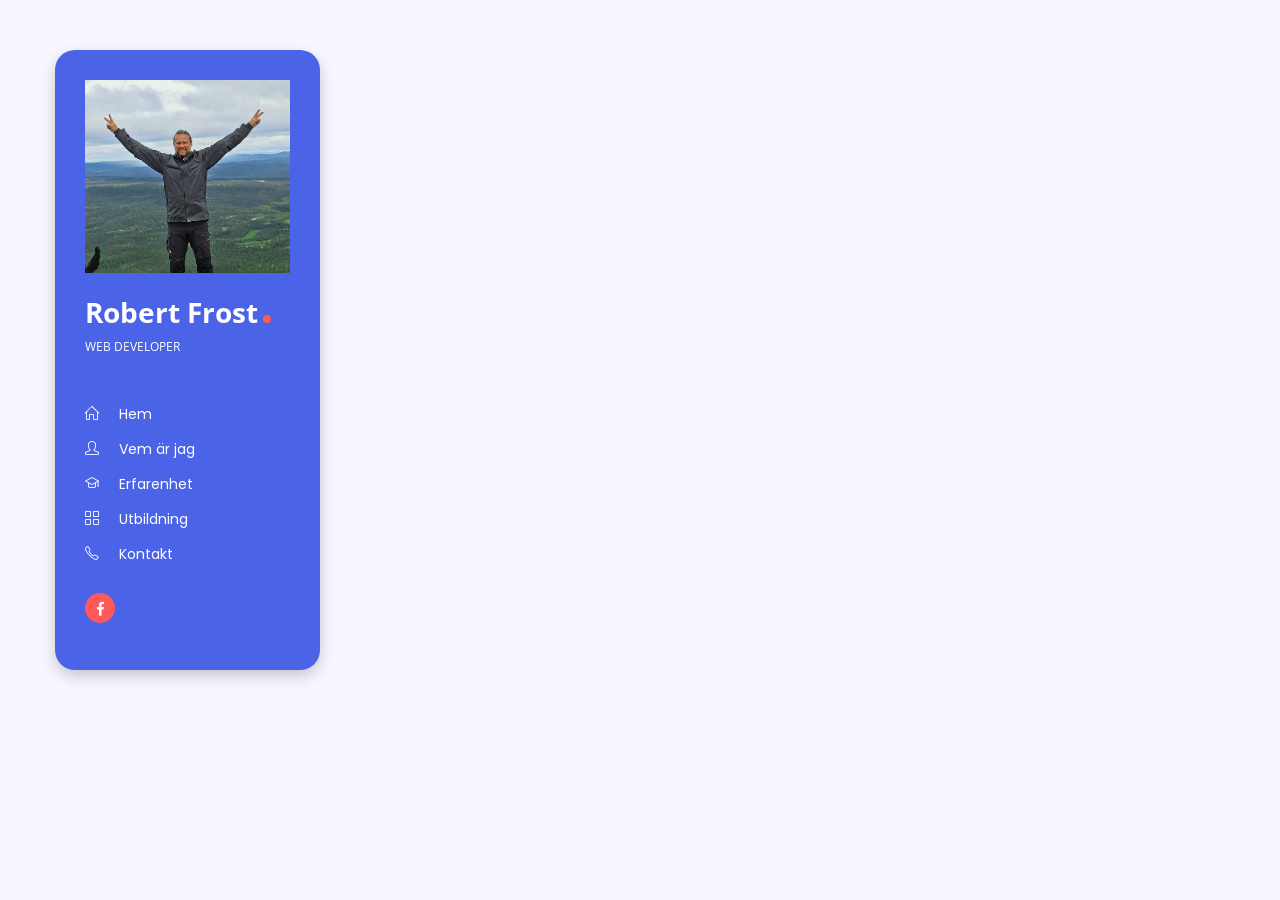
==== work-single.html @ dbfdcc26 "New design" ====
<!DOCTYPE html>
<html lang="en-US">
<head>
	<meta http-equiv="Content-Type" content="text/html; charset=UTF-8">
	<title>Robert Frost | Kreativ Utvecklare</title>
	<meta name="description" content="Robert Frost - Resume">
	<meta name="viewport" content="width=device-width, initial-scale=1, maximum-scale=1">
	<link rel="shortcut icon" type="image/x-icon" href="https://via.placeholder.com/32x32">

	<!-- STYLESHEETS -->
	<link rel="stylesheet" href="css/bootstrap.min.css" type="text/css" media="all">
	<link rel="stylesheet" href="css/all.min.css" type="text/css" media="all">
	<link rel="stylesheet" href="css/simple-line-icons.css" type="text/css" media="all">
	<link rel="stylesheet" href="css/slick.css" type="text/css" media="all">
	<link rel="stylesheet" href="css/simplebar.css" type="text/css" media="all">
	<link rel="stylesheet" href="css/jquery.mCustomScrollbar.min.css" type="text/css" media="all">
	<link rel="stylesheet" href="css/style.css" type="text/css" media="all">

	<!--[if lt IE 9]>
      <script src="https://oss.maxcdn.com/html5shiv/3.7.2/html5shiv.min.js"></script>
      <script src="https://oss.maxcdn.com/respond/1.4.2/respond.min.js"></script>
    <![endif]-->

</head>

<body>

<!-- preloader -->
<div id="preloader">
	<div class="outer">
		<div class="spinner">
			<div class="dot1"></div>
			<div class="dot2"></div>
		</div>
	</div>
</div>

<!-- site wrapper -->
<div class="site-wrapper">

    <!-- mobile header -->
	<div class="mobile-header py-2 px-3 mt-4">
		<button class="menu-icon mr-2">
			<span></span>
			<span></span>
			<span></span>
		</button>
		<a href="index.html" class="logo"><img src="images/rob_Idre.jpg" alt="Robert Frost" /></a>
		<a href="index.html" class="site-title dot ml-2">Robert Frost</a>
	</div>

    <!-- header -->
	<header class="left float-left shadow-dark" id="header">
		<button type="button" class="close" aria-label="Close">
			<span aria-hidden="true">&times;</span>
		</button>
		<div class="header-inner d-flex align-items-start flex-column">
			<a href="index.html"><img src="images/rob_Idre.jpg" alt="Robert Frost" /></a>
			<a href="index.html" class="site-title dot mt-3">Robert Frost</a>
			<span class="site-slogan">Web Developer</span>
            
            <!-- navigation menu -->
			<nav>
				<ul class="vertical-menu scrollspy">
					<li><a href="index.html#home"><i class="icon-home"></i>Hem</a></li>
					<li><a href="index.html#about"><i class="icon-user"></i>Vem är jag</a></li>
					<!-- <li><a href="index.html#services"><i class="icon-bulb"></i>Services</a></li> -->
					<li><a href="index.html#skills"><i class="icon-graduation"></i>Erfarenhet</a></li>
					<li><a href="index.html#utbildning"><i class="icon-grid"></i>Utbildning</a></li>
					<!-- <li><a href="index.html#blog"><i class="icon-pencil"></i>Blog</a></li> -->
					<li><a href="index.html#contact"><i class="icon-phone"></i>Kontakt</a></li>
				</ul>
			</nav>
            
            <!-- footer -->
			<div class="footer mt-auto">
                <!-- social icons -->
				<ul class="social-icons list-inline">
					<li class="list-inline-item"><a href="#"><i class="fab fa-facebook-f"></i></a></li>
					<!-- <li class="list-inline-item"><a href="#"><i class="fab fa-twitter"></i></a></li>
					<li class="list-inline-item"><a href="#"><i class="fab fa-instagram"></i></a></li>
					<li class="list-inline-item"><a href="#"><i class="fab fa-youtube"></i></a></li>
					<li class="list-inline-item"><a href="#"><i class="fab fa-dribbble"></i></a></li> -->
                </ul>
                <!-- copyright -->
				
			</div>
		</div>
	</header>

    <!-- main content area -->
	<!-- <main class="content float-right"> -->

        <!-- single portfolio -->
		<!-- <section class="single-portfolio background-white rounded padding-50 shadow-blue mt-0">
            <h2 class="archive-header">iPhone XS</h2> -->
            <!-- portfolio info -->
            
            <!-- <div class="spacer" data-height="40"></div> -->
            
            <!-- portfolio image -->
            <!-- <img src="https://via.placeholder.com/800x600" alt="Portfolio-title"> -->

            <!-- portfolio content -->
            <!-- <div class="portfolio-content mt-5">
                <h3>Overview</h3>
                <p>Far far away, behind the word mountains, far from the countries Vokalia and Consonantia, there live the blind texts. Separated they live in Bookmarksgrove right at the coast of the Semantics, a large language ocean.</p><p>A small river named Duden flows by their place and supplies it with the necessary regelialia. It is a paradisematic country, in which roasted parts of sentences fly into your mouth.</p><p>Even the all-powerful Pointing has no control about the blind texts it is an almost unorthographic life One day however a small line of blind text by the name of Lorem Ipsum decided to leave for the far World of Grammar.</p>
            </div>
        </section>
		
	</main>

</div> -->

<!-- Go to top button -->
<a href="javascript:" id="return-to-top"><i class="fa fa-chevron-up"></i></a>

<!-- SCRIPTS -->
<script src="js/jquery-1.12.3.min.js"></script>
<script src="js/jquery.easing.min.js"></script>
<script src="js/popper.min.js"></script>
<script src="js/bootstrap.min.js"></script>
<script src="js/jquery.waypoints.min.js"></script>
<script src="js/jquery.counterup.min.js"></script>
<script src="js/jquery.mCustomScrollbar.concat.min.js"></script>
<script src="js/isotope.pkgd.min.js"></script>
<script src="js/infinite-scroll.min.js"></script>
<script src="js/imagesloaded.pkgd.min.js"></script>
<script src="js/slick.min.js"></script>
<script src="js/contact.js"></script>
<script src="js/validator.js"></script>
<script src="js/custom.js"></script>

</body>
</html>
---- css/style.css ----
/*
Template Name: Robert Frost
Version: 1.0
Description: Personal Portfolio & Resume HTML Template

[TABLE OF CONTENTS]

01. Base
02. Typography
03. Header
04. Skills
05. Portfolio
06. Clients
07. Blog
08. Helper
09. Buttons
10. Preloader
11. Bootstrap Elements
12. Theme Elements
13. Slick Settings
14. Responsive Settings

*/
@import url("https://fonts.googleapis.com/css?family=Poppins:300,300i,400,400i,500,500i,600,600i,700,700i,800,800i,900,900i");
@import url("https://fonts.googleapis.com/css?family=Open+Sans:400,400i,600,600i,700,700i&display=swap&subset=cyrillic-ext");
/*=================================================================*/
/*                      BASE                              
/*=================================================================*/
body {
  color: #888;
  background-color: #F6F7FF;
  font-family: "Open Sans", sans-serif;
  font-size: 14px;
  line-height: 1.7;
  overflow-x: hidden;
}

img {
  max-width: 100%;
  height: auto;
}

.text-center {
  text-align: center;
}

.text-left {
  text-align: left;
}

.text-right {
  text-align: right;
}

.text-dark {
  color: #000 !important;
}

.relative {
  position: relative;
}

.color-white {
  color: #FFF;
}
.color-white h1, .color-white h2, .color-white h3, .color-white h4, .color-white h5, .color-white h6 {
  color: #FFF;
}

.background-blue {
  background: #4A63E7;
}

/*=================================================================*/
/*                      TYPOGRAPHY                              
/*=================================================================*/
h1, h2, h3, h4, h5, h6 {
  color: #000;
  font-family: "Poppins", sans-serif;
  font-weight: 700;
  margin: 20px 0;
}

h1 {
  font-size: 36px;
}

h2 {
  font-size: 30px;
}

h3 {
  font-size: 24px;
}

h4 {
  font-size: 18px;
}

a {
  color: #000;
  outline: 0;
  -webkit-transition: all 0.3s ease-in-out;
  -moz-transition: all 0.3s ease-in-out;
  transition: all 0.3s ease-in-out;
}
a:hover {
  color: #FF5959;
  text-decoration: none;
}
a:focus {
  outline: 0;
}

blockquote {
  padding: 20px 20px;
  margin: 0 0 20px;
  font-size: 16px;
  background: #F7F7F7;
  border-radius: 10px;
}

blockquote p {
  line-height: 1.6;
}

/* === Pre === */
pre {
  display: block;
  padding: 9.5px;
  margin: 0 0 10px;
  font-size: 13px;
  line-height: 1.42857143;
  color: #333;
  word-break: break-all;
  word-wrap: break-word;
  background-color: #f5f5f5;
  border: 1px solid #ccc;
  border-radius: 0;
}

::selection {
  color: #FFF;
  background: #FF5959;
}

::-moz-selection {
  color: #FFF;
  background: #FF5959;
}

.z-1 {
  z-index: 1;
}

.row {
  margin-right: -10px;
  margin-left: -10px;
}

.col, .col-1, .col-10, .col-11, .col-12, .col-2, .col-3, .col-4, .col-5, .col-6, .col-7, .col-8, .col-9, .col-auto, .col-lg, .col-lg-1, .col-lg-10, .col-lg-11, .col-lg-12, .col-lg-2, .col-lg-3, .col-lg-4, .col-lg-5, .col-lg-6, .col-lg-7, .col-lg-8, .col-lg-9, .col-lg-auto, .col-md, .col-md-1, .col-md-10, .col-md-11, .col-md-12, .col-md-2, .col-md-3, .col-md-4, .col-md-5, .col-md-6, .col-md-7, .col-md-8, .col-md-9, .col-md-auto, .col-sm, .col-sm-1, .col-sm-10, .col-sm-11, .col-sm-12, .col-sm-2, .col-sm-3, .col-sm-4, .col-sm-5, .col-sm-6, .col-sm-7, .col-sm-8, .col-sm-9, .col-sm-auto, .col-xl, .col-xl-1, .col-xl-10, .col-xl-11, .col-xl-12, .col-xl-2, .col-xl-3, .col-xl-4, .col-xl-5, .col-xl-6, .col-xl-7, .col-xl-8, .col-xl-9, .col-xl-auto {
  padding-right: 10px;
  padding-left: 10px;
}

/*=================================================================*/
/*                      HEADER                              
/*=================================================================*/
header.left {
  color: #FFF;
  background: #4A63E7;
  border-radius: 20px;
  min-height: 620px;
  max-height: 620px;
  top: 50px;
  overflow: hidden;
  position: fixed;
  width: 265px;
  -webkit-transform: translateX(0);
  -moz-transform: translateX(0);
  -ms-transform: translateX(0);
  -o-transform: translateX(0);
  transform: translateX(0);
  -webkit-transition: all 0.3s ease-in-out;
  -moz-transition: all 0.3s ease-in-out;
  transition: all 0.3s ease-in-out;
}
header.left nav {
  margin-top: 40px;
}
header.left .header-inner {
  width: 100%;
  top: 0;
  bottom: 0;
  left: 0;
  right: 0;
  padding: 30px;
  position: absolute;
}
header.left .mCustomScrollBox {
  width: 100%;
  overflow: visible;
}
header.left .mCSB_inside > .mCSB_container {
  margin-right: 0;
  min-height: 99.91%;
  overflow: visible;
  -ms-flex-align: start !important;
  align-items: flex-start !important;
  -ms-flex-direction: column !important;
  flex-direction: column !important;
  display: -ms-flexbox !important;
  display: flex !important;
}
header.left .mCSB_scrollTools {
  top: 20px;
  right: -10px;
  bottom: 20px;
}
header.left button.close {
  display: none;
  outline: none;
  padding: 0;
  background-color: #FFF;
  border: 0;
  -webkit-appearance: none;
  opacity: 1;
  color: #FF5959;
  font-weight: 400;
  font-size: 16px;
  border-radius: 50%;
  width: 20px;
  height: 20px;
  line-height: 22px;
  margin-top: 16px;
  margin-right: 18px;
  position: relative;
  z-index: 1;
}
header a {
  color: #FFF;
}
header a:hover {
  color: #FFF;
  text-decoration: none;
}
header .site-title {
  display: block;
  font-size: 28px;
  font-weight: 700;
}
header .site-title.dot:after {
  content: "";
  background-color: #FF5959;
  border-radius: 50%;
  display: inline-block;
  margin-left: 5px;
  height: 8px;
  width: 8px;
}
header .site-slogan {
  font-size: 12px;
  text-transform: uppercase;
}
header .vertical-menu {
  font-size: 14px;
  font-family: "Poppins", sans-serif;
  list-style: none;
  padding: 0;
  margin: 0;
}
header .vertical-menu i {
  margin-right: 20px;
}
header .vertical-menu li {
  line-height: 2.5;
  position: relative;
}
header .vertical-menu li a {
  margin-left: 0;
  padding: 0;
  -webkit-transition: all 0.3s ease-in-out;
  -moz-transition: all 0.3s ease-in-out;
  transition: all 0.3s ease-in-out;
}
header .vertical-menu li a:hover {
  margin-left: 5px;
}
header .vertical-menu li a.active:before {
  content: "";
  background: #FF5959;
  display: block;
  height: 18px;
  left: -30px;
  top: 7px;
  position: absolute;
  width: 3px;
}
header .copyright {
  font-size: 12px;
  opacity: 0.7;
}

.mobile-header {
  background: #4A63E7;
  border-radius: 20px;
  display: none;
  -webkit-transform: translateX(0);
  -moz-transform: translateX(0);
  -ms-transform: translateX(0);
  -o-transform: translateX(0);
  transform: translateX(0);
  -webkit-transition: all 0.3s ease-in-out;
  -moz-transition: all 0.3s ease-in-out;
  transition: all 0.3s ease-in-out;
}
.mobile-header.push {
  -webkit-transform: translateX(295px);
  -moz-transform: translateX(295px);
  -ms-transform: translateX(295px);
  -o-transform: translateX(295px);
  transform: translateX(295px);
}
.mobile-header .logo img {
  max-height: 40px;
  max-width: 40px;
}
.mobile-header .site-title {
  vertical-align: middle;
  font-size: 24px;
  font-weight: 700;
}
.mobile-header .site-title.dot:after {
  content: "";
  background-color: #FF5959;
  border-radius: 50%;
  display: inline-block;
  margin-left: 5px;
  height: 6px;
  width: 6px;
}
.mobile-header button.menu-icon {
  cursor: pointer;
  background: transparent;
  border: 0;
  outline: none;
  vertical-align: middle;
  padding: 0;
}
.mobile-header button.menu-icon span {
  background: #FFF;
  border-radius: 10px;
  display: block;
  height: 4px;
  width: 25px;
}
.mobile-header button.menu-icon span:nth-child(2) {
  margin-top: 4px;
  margin-bottom: 4px;
}
.mobile-header a {
  color: #FFF;
}
.mobile-header a:hover {
  text-decoration: none;
}

.site-wrapper {
  width: 1170px;
  margin-left: auto;
  margin-right: auto;
}

main.content {
  margin-top: 50px;
  margin-bottom: 50px;
  width: 875px;
  -webkit-transform: translateX(0);
  -moz-transform: translateX(0);
  -ms-transform: translateX(0);
  -o-transform: translateX(0);
  transform: translateX(0);
  -webkit-transition: all 0.3s ease-in-out;
  -moz-transition: all 0.3s ease-in-out;
  transition: all 0.3s ease-in-out;
}
main.content.push {
  -webkit-transform: translateX(295px);
  -moz-transform: translateX(295px);
  -ms-transform: translateX(295px);
  -o-transform: translateX(295px);
  transform: translateX(295px);
}

.hero {
  height: 620px;
  margin-top: 0;
}
.hero .cta {
  color: #FFF;
  max-width: 600px;
  z-index: 1;
}
.hero .cta h1 {
  color: #FFF;
  font-size: 60px;
  line-height: 0.7;
}
.hero .cta h1 .dot:after {
  content: "";
  background-color: #FF5959;
  border-radius: 50%;
  display: inline-block;
  margin-left: 5px;
  height: 13px;
  width: 13px;
}
.hero .cta p {
  font-size: 16px;
  line-height: 1.8;
}

section {
  border-radius: 20px;
  position: relative;
  overflow: hidden;
  margin-top: 50px;
}
section.white-bg {
  background: #FFF;
}
section.padding {
  padding: 80px 50px;
}
section.padding-50 {
  padding: 50px;
}
section.padding-60 {
  padding: 60px 50px;
}

.section-title {
  margin: 0;
}
.section-title:after {
  content: "";
  background: #FF5959;
  border-radius: 25px;
  display: block;
  height: 5px;
  margin-top: 14px;
  width: 30px;
}

/*=================================================================*/
/*                      SKILLS                              
/*=================================================================*/
.skill-item .skill-info span {
  font-size: 14px;
}

.skill-item h4 {
  font-size: 14px;
  text-transform: uppercase;
}

.fact-item h2 {
  font-size: 36px;
  margin: 12px 0 7px;
}
.fact-item span {
  font-size: 14px;
}

.service-item {
  border: solid 1px #EFEFEF;
  border-radius: 10px;
  padding: 30px 20px;
  -webkit-transition: all 0.3s ease-in-out;
  -moz-transition: all 0.3s ease-in-out;
  transition: all 0.3s ease-in-out;
}
.service-item h4, .service-item i {
  -webkit-transition: all 0.3s ease-in-out;
  -moz-transition: all 0.3s ease-in-out;
  transition: all 0.3s ease-in-out;
}
.service-item:hover {
  border-color: #FF5959;
  background: #FF5959;
  color: #FFF;
  -webkit-box-shadow: 0px 6px 15px 0px rgba(0, 0, 0, 0.15);
  -moz-box-shadow: 0px 6px 15px 0px rgba(0, 0, 0, 0.15);
  box-shadow: 0px 6px 15px 0px rgba(0, 0, 0, 0.15);
}
.service-item:hover h4, .service-item:hover i {
  color: #FFF;
}

.timeline {
  position: relative;
  padding: 70px 0;
}

.timeline-line {
  position: absolute;
  top: 0px;
  left: calc(20% + 2px);
  bottom: 0px;
  width: 1px;
  background: #FF5959;
}
.timeline-line::before, .timeline-line::after {
  content: "";
  display: block;
  border-radius: 100%;
  background: #FF5959;
  position: absolute;
  left: -3px;
  height: 7px;
  width: 7px;
}
.timeline-line::before {
  top: 0;
}
.timeline-line::after {
  bottom: 0;
}

.timeline:after {
  content: "";
  display: table;
  clear: both;
}

.entry {
  clear: both;
  position: relative;
}
.entry:last-of-type .body {
  margin-bottom: 0;
}

.entry .title {
  float: left;
  width: 20%;
  position: relative;
}

.entry .title:before {
  content: "";
  position: absolute;
  width: 8px;
  height: 8px;
  border: 1px solid #FF5959;
  background-color: #fff;
  border-radius: 100%;
  padding: 4.5px;
  top: 15%;
  right: -8px;
  z-index: 1;
}

.entry .body {
  margin: 0 0 6em;
  float: right;
  width: 80%;
  padding-left: 60px;
}
.entry .body p {
  margin-bottom: 0;
}

/*=================================================================*/
/*                      PORTFOLIO                              
/*=================================================================*/
.portfolio-wrapper [class*=col-] {
  margin-top: 10px;
  margin-bottom: 10px;
}

.pf-filter-wrapper {
  display: none;
}

.portfolio-item {
  position: relative;
  overflow: hidden;
  border-radius: 10px;
  -webkit-transition: all 0.3s ease-in-out;
  -moz-transition: all 0.3s ease-in-out;
  transition: all 0.3s ease-in-out;
}
.portfolio-item .thumb {
  overflow: hidden;
}
.portfolio-item .thumb img {
  -webkit-transform: scale(1);
  -moz-transform: scale(1);
  -ms-transform: scale(1);
  -o-transform: scale(1);
  transform: scale(1);
  -webkit-transition: all 0.3s ease-in-out;
  -moz-transition: all 0.3s ease-in-out;
  transition: all 0.3s ease-in-out;
}
.portfolio-item .details {
  color: #FFF;
  position: absolute;
  padding: 0 25px;
  top: 25px;
  width: 100%;
  z-index: 1;
}
.portfolio-item .details h4 {
  color: #FFF;
  margin: 0 0 4px;
  opacity: 0;
  transform: translateY(30px);
  transition: all cubic-bezier(0.075, 0.82, 0.165, 1) 1s;
}
.portfolio-item .details span {
  font-size: 12px;
  opacity: 0;
  display: block;
  transform: translateY(40px);
  transition: all cubic-bezier(0.075, 0.82, 0.165, 1) 1s;
}
.portfolio-item .plus-icon {
  color: #FF5959;
  background: #FFF;
  border-radius: 100%;
  position: absolute;
  font-size: 16px;
  left: 25px;
  bottom: 25px;
  opacity: 0;
  line-height: 32px;
  text-align: center;
  height: 30px;
  width: 30px;
  z-index: 1;
  -webkit-transition: all 0.3s ease-in-out;
  -moz-transition: all 0.3s ease-in-out;
  transition: all 0.3s ease-in-out;
}
.portfolio-item .mask {
  background: #FF5959;
  position: absolute;
  left: 0;
  top: 0;
  opacity: 0;
  height: 100%;
  width: 100%;
  -webkit-transition: all 0.3s ease-in-out;
  -moz-transition: all 0.3s ease-in-out;
  transition: all 0.3s ease-in-out;
}
.portfolio-item:hover {
  -webkit-box-shadow: 0px 6px 15px 0px rgba(0, 0, 0, 0.15);
  -moz-box-shadow: 0px 6px 15px 0px rgba(0, 0, 0, 0.15);
  box-shadow: 0px 6px 15px 0px rgba(0, 0, 0, 0.15);
}
.portfolio-item:hover .mask {
  opacity: 0.9;
}
.portfolio-item:hover img {
  -webkit-transform: scale(1);
  -moz-transform: scale(1);
  -ms-transform: scale(1);
  -o-transform: scale(1);
  transform: scale(1.1);
}
.portfolio-item:hover .details h4, .portfolio-item:hover .details span {
  opacity: 1;
  transform: translateY(0);
}
.portfolio-item:hover .plus-icon {
  opacity: 1;
}

.load-more i {
  display: none;
}

.portfolio-info {
  color: #888;
  font-size: 13px;
}

.portfolio-info li:not(:last-child) {
  margin-right: 1.5rem;
}

.portfolio-info i {
  color: #FF5959;
  font-size: 14px;
  margin-right: 10px;
}

.portfolio-filter {
  margin-bottom: 25px;
}
.portfolio-filter li {
  color: #888;
  cursor: pointer;
  font-size: 14px;
  font-weight: 400;
  position: relative;
}
.portfolio-filter li:hover {
  color: #000;
}
.portfolio-filter li:hover:after {
  height: 7px;
}
.portfolio-filter li.current {
  background: #FF5959;
  color: #FFF;
  padding: 6px 14px 4px;
  border-radius: 30px;
}
.portfolio-filter li:not(:last-child) {
  margin-right: 1.5rem;
}

.price-item {
  border: solid 1px #EFEFEF;
  border-radius: 10px;
  padding: 30px 0;
}
.price-item i {
  background: #FFF;
  font-size: 24px;
  color: #FF5959;
  display: block;
  border-radius: 50%;
  border: solid 1px #EFEFEF;
  height: 55px;
  line-height: 55px;
  left: 50%;
  top: -27.5px;
  position: absolute;
  text-align: center;
  width: 55px;
  -webkit-transform: translateX(-50%);
  -moz-transform: translateX(-50%);
  -ms-transform: translateX(-50%);
  -o-transform: translateX(-50%);
  transform: translateX(-50%);
}
.price-item .price-icon + .plan {
  margin-top: 25px;
}
.price-item .plan {
  font-size: 12px;
  color: #FFF;
  background: #FF5959;
  border-radius: 25px;
  display: inline-block;
  padding: 1px 9px;
}
.price-item .price {
  font-size: 36px;
  margin: 25px 0;
}
.price-item .price em {
  font-size: 18px;
  font-style: normal;
  vertical-align: super;
  margin-right: 4px;
}
.price-item .price span {
  color: #888;
  font-size: 12px;
  font-weight: 400;
}
.price-item ul {
  list-style: none;
  padding-left: 0;
  margin: -8px 0;
}
.price-item ul li {
  line-height: 30px;
}
.price-item .btn {
  margin-top: 30px;
}
.price-item.recommended {
  color: #FFF;
  background: #4A63E7;
}
.price-item.recommended .price {
  color: #FFF;
}
.price-item.recommended .price span {
  color: #FFF;
}

.testimonial-item {
  border: solid 1px #EFEFEF;
  border-radius: 10px;
  padding: 30px 25px;
}
.testimonial-item .symbol {
  font-weight: bold;
  color: #FF5959;
  font-size: 12px;
  margin-bottom: 20px;
  display: block;
}
.testimonial-item p {
  margin-bottom: 0;
}
.testimonial-item .testimonial-details {
  margin-top: 25px;
}
.testimonial-item .testimonial-details .thumb {
  display: inline-block;
  border-radius: 100%;
  overflow: hidden;
  height: 40px;
  vertical-align: middle;
  width: 40px;
}
.testimonial-item .testimonial-details .info {
  display: inline-block;
  margin-left: 20px;
  vertical-align: middle;
}
.testimonial-item .testimonial-details .info h4 {
  margin: 0;
}
.testimonial-item .testimonial-details .info span {
  font-size: 11px;
  text-transform: uppercase;
  letter-spacing: 0.4px;
}

/*=================================================================*/
/*                      CLIENTS                              
/*=================================================================*/
.client-item {
  min-height: 60px;
  position: relative;
}
.client-item .inner {
  text-align: center;
  position: absolute;
  left: 0;
  top: 50%;
  -webkit-transform: translateY(-50%);
  -ms-transform: translateY(-50%);
  transform: translateY(-50%);
  width: 100%;
}
.client-item img {
  display: inline-block;
}

/*=================================================================*/
/*                      BLOG                              
/*=================================================================*/
.blog-item .thumb {
  border-radius: 10px;
  position: relative;
  overflow: hidden;
  -webkit-transition: all 0.3s ease-in-out;
  -moz-transition: all 0.3s ease-in-out;
  transition: all 0.3s ease-in-out;
}
.blog-item .thumb img {
  -webkit-transform: scale(1);
  -ms-transform: scale(1);
  transform: scale(1);
  -webkit-transition: all 0.3s ease-in-out;
  -moz-transition: all 0.3s ease-in-out;
  transition: all 0.3s ease-in-out;
}
.blog-item .thumb:hover {
  -webkit-box-shadow: 0px 6px 15px 0px rgba(0, 0, 0, 0.15);
  -moz-box-shadow: 0px 6px 15px 0px rgba(0, 0, 0, 0.15);
  box-shadow: 0px 6px 15px 0px rgba(0, 0, 0, 0.15);
}
.blog-item .thumb:hover img {
  -webkit-transform: scale(1.1);
  -ms-transform: scale(1.1);
  transform: scale(1.1);
}
.blog-item .category {
  border-radius: 50px;
  background: #FF5959;
  color: #FFF;
  font-size: 12px;
  padding: 1px 8px;
  position: absolute;
  left: 20px;
  top: 20px;
  z-index: 1;
}
.blog-item .meta {
  color: #ADADAD;
  font-size: 12px;
}
.blog-item .meta li:not(:last-child) {
  margin-right: 1rem;
}
.blog-item .meta li:after {
  content: "";
  background: #FF5959;
  border-radius: 100%;
  display: inline-block;
  height: 3px;
  margin-left: 1rem;
  vertical-align: middle;
  width: 3px;
}
.blog-item .meta li:last-child::after {
  display: none;
}

.contact-info i {
  font-size: 24px;
  color: #FF5959;
  float: left;
}
.contact-info .details {
  margin-left: 40px;
}
.contact-info .details h5 {
  font-size: 16px;
  margin: 0 0 5px;
}

/*=================================================================*/
/*                      HELPER                              
/*=================================================================*/
.overlay {
  border-radius: 20px;
  background: #4A63E7;
  left: 0;
  top: 0;
  opacity: 0.9;
  height: 100%;
  position: absolute;
  width: 100%;
}

.icon-circle {
  font-size: 24px;
  color: #FFF;
  display: inline-block;
  background: #FF5959;
  border-radius: 50%;
  height: 50px;
  line-height: 50px;
  text-align: center;
  width: 50px;
}

.icon-simple {
  color: #FF5959;
  font-size: 24px;
}

#infscr-loading {
  position: absolute;
  left: 50%;
  margin-left: -15px;
  bottom: 10px;
}

#infscr-loading img {
  display: none;
}

.shadow-blue {
  -webkit-box-shadow: 0px 6px 15px 0px rgba(74, 99, 231, 0.1);
  -moz-box-shadow: 0px 6px 15px 0px rgba(74, 99, 231, 0.1);
  box-shadow: 0px 6px 15px 0px rgba(74, 99, 231, 0.1);
}

.shadow-dark {
  -webkit-box-shadow: 0px 6px 15px 0px rgba(0, 0, 0, 0.2);
  -moz-box-shadow: 0px 6px 15px 0px rgba(0, 0, 0, 0.2);
  box-shadow: 0px 6px 15px 0px rgba(0, 0, 0, 0.2);
}

.parallax {
  background-size: cover;
  background-attachment: fixed;
}

/*=================================================================*/
/*                     BUTTONS
/*=================================================================*/
.btn {
  border-radius: 100px;
  font-family: "Poppins", sans-serif;
  font-size: 14px;
  font-weight: 400;
  overflow: hidden;
  padding: 8.5px 20px;
  position: relative;
  -webkit-transform: translateY(0);
  -moz-transform: translateY(0);
  -ms-transform: translateY(0);
  -o-transform: translateY(0);
  transform: translateY(0);
  -webkit-transition: all 0.3s ease-in-out;
  -moz-transition: all 0.3s ease-in-out;
  transition: all 0.3s ease-in-out;
}
.btn i {
  margin-right: 10px;
  vertical-align: middle;
}

.btn:focus {
  outline: 0;
  box-shadow: none;
}

.btn-default {
  color: #FFF;
  background: #FF5959;
}
.btn-default:hover {
  background: #4A63E7;
  color: #FFF;
  -webkit-transform: translateY(-3px);
  -moz-transform: translateY(-3px);
  -ms-transform: translateY(-3px);
  -o-transform: translateY(-3px);
  transform: translateY(-3px);
  -webkit-box-shadow: 0px 8px 15px 0px rgba(0, 0, 0, 0.2);
  -moz-box-shadow: 0px 8px 15px 0px rgba(0, 0, 0, 0.2);
  box-shadow: 0px 8px 15px 0px rgba(0, 0, 0, 0.2);
}

.btn-alt {
  color: #FFF;
  background: #4A63E7;
}
.btn-alt:hover {
  color: #FFF;
  background: #FF5959;
  -webkit-transform: translateY(-3px);
  -moz-transform: translateY(-3px);
  -ms-transform: translateY(-3px);
  -o-transform: translateY(-3px);
  transform: translateY(-3px);
  -webkit-box-shadow: 0px 8px 15px 0px rgba(0, 0, 0, 0.2);
  -moz-box-shadow: 0px 8px 15px 0px rgba(0, 0, 0, 0.2);
  box-shadow: 0px 8px 15px 0px rgba(0, 0, 0, 0.2);
}

.btn-border {
  color: #FFF;
  background: #4A63E7;
}
.btn-border:hover {
  color: #FFF;
  background: #000;
}

.btn-border-light {
  color: #FFF;
  border: solid 1px #FFF;
  background: transparent;
}
.btn-border-light:hover {
  color: #000;
  background: #FFF;
  -webkit-transform: translateY(-3px);
  -moz-transform: translateY(-3px);
  -ms-transform: translateY(-3px);
  -o-transform: translateY(-3px);
  transform: translateY(-3px);
  -webkit-box-shadow: 0px 8px 15px 0px rgba(0, 0, 0, 0.2);
  -moz-box-shadow: 0px 8px 15px 0px rgba(0, 0, 0, 0.2);
  box-shadow: 0px 8px 15px 0px rgba(0, 0, 0, 0.2);
}

.btn-full {
  text-align: center;
  width: 100%;
}

.btn-group-lg > .btn, .btn-lg {
  padding: 12px 26px;
  font-size: 16px;
}

.btn-sm {
  padding: 17px 16px;
  font-size: 12px;
  line-height: 0;
}

.btn-xs {
  padding: 12px 10px;
  font-size: 12px;
  line-height: 0;
}

/*=================================================================*/
/*                     PRELOADER
/*=================================================================*/
#preloader {
  background: #F6F7FF;
  height: 100%;
  position: fixed;
  width: 100%;
  z-index: 5;
}

#preloader .outer {
  position: absolute;
  top: 50%;
  left: 50%;
  transform: translate(-50%, -50%);
}

.spinner {
  margin: 100px auto;
  width: 40px;
  height: 40px;
  position: relative;
  text-align: center;
  -webkit-animation: sk-rotate 2s infinite linear;
  animation: sk-rotate 2s infinite linear;
}

.dot1, .dot2 {
  width: 60%;
  height: 60%;
  display: inline-block;
  position: absolute;
  top: 0;
  background-color: #FF5959;
  border-radius: 100%;
  -webkit-animation: sk-bounce 2s infinite ease-in-out;
  animation: sk-bounce 2s infinite ease-in-out;
}

.dot2 {
  top: auto;
  bottom: 0;
  -webkit-animation-delay: -1s;
  animation-delay: -1s;
}

@-webkit-keyframes sk-rotate {
  100% {
    -webkit-transform: rotate(360deg);
  }
}
@keyframes sk-rotate {
  100% {
    transform: rotate(360deg);
    -webkit-transform: rotate(360deg);
  }
}
@-webkit-keyframes sk-bounce {
  0%, 100% {
    -webkit-transform: scale(0);
  }
  50% {
    -webkit-transform: scale(1);
  }
}
@keyframes sk-bounce {
  0%, 100% {
    transform: scale(0);
    -webkit-transform: scale(0);
  }
  50% {
    transform: scale(1);
    -webkit-transform: scale(1);
  }
}
/*=================================================================*/
/*                     BOOTSTRAP ELEMENTS
/*=================================================================*/
.breadcrumb {
  font-size: 14px;
  padding: 0;
  margin-bottom: 0;
  list-style: none;
  background-color: transparent;
  border-radius: 0;
}

.breadcrumb > .active {
  color: #9c9c9c;
}

/* === Form Control === */
.form-control {
  display: block;
  border-radius: 25px;
  width: 100%;
  height: 40px;
  padding: 10px 24px;
  font-size: 13px;
  font-weight: 400;
  line-height: 1.6;
  color: #333;
  background-color: #FFF;
  background-image: none;
  border: solid 1px #E3E3E3;
  -webkit-box-shadow: none;
  box-shadow: none;
}

.form-control:focus {
  border-color: #FF5959;
  outline: 0;
  -webkit-box-shadow: none;
  box-shadow: none;
}

.form-control::-webkit-input-placeholder {
  /* Edge */
  color: #999;
}

.form-control:-ms-input-placeholder {
  /* Internet Explorer 10-11 */
  color: #999;
}

.form-control::placeholder {
  color: #999;
}

.form-group {
  margin-bottom: 20px;
}

.input-group-addon {
  padding: 0;
  font-size: 14px;
  font-weight: 400;
  line-height: 1;
  color: #555;
  text-align: center;
  background-color: transparent;
  border: 0;
  border-radius: 0;
}

/* === Alert === */
.alert {
  padding: 15px;
  margin-bottom: 20px;
  border: 1px solid transparent;
  border-radius: 15px;
}

.alert-dismissable .close, .alert-dismissible .close {
  position: relative;
  top: 0;
  right: 0;
  color: inherit;
}

/* === Pagination === */
.pagination {
  display: inline-block;
  padding-left: 0;
  margin: 0;
  border-radius: 4px;
}

.pagination > li:first-child > a, .pagination > li:first-child > span {
  margin-left: 0;
  border-radius: 50%;
}

.pagination > li:last-child > a, .pagination > li:last-child > span {
  border-radius: 50%;
}

.pagination > .active > a, .pagination > .active > a:focus, .pagination > .active > a:hover, .pagination > .active > span, .pagination > .active > span:focus, .pagination > .active > span:hover {
  z-index: 3;
  color: #fff;
  cursor: default;
  background-color: #000;
  border-color: transparent;
}

.pagination > li > a, .pagination > li > span {
  position: relative;
  float: left;
  font-weight: 400;
  height: 46px;
  line-height: 32px !important;
  margin-left: 11px;
  line-height: 1.42857143;
  color: #1a1a1a;
  text-decoration: none;
  background-color: #fff;
  border: 1px solid #EEE;
  border-radius: 50%;
  width: 46px;
  text-align: center;
  -webkit-transition: all 0.3s ease-in-out;
  -moz-transition: all 0.3s ease-in-out;
  transition: all 0.3s ease-in-out;
}

.pagination > li > a:focus, .pagination > li > a:hover, .pagination > li > span:focus, .pagination > li > span:hover {
  z-index: 2;
  color: #FFF;
  background-color: #000;
  border-color: transparent;
}

/* === Progress Bar === */
.progress {
  height: 3px;
  margin-bottom: 0;
  overflow: hidden;
  background-color: #EBEBEB;
  border-radius: 0;
  -webkit-box-shadow: none;
  box-shadow: none;
}

.progress-bar {
  float: left;
  width: 0;
  height: 100%;
  font-size: 12px;
  line-height: 3px;
  color: #fff;
  text-align: center;
  background-color: #FF5959;
  -webkit-box-shadow: none;
  box-shadow: none;
  -webkit-transition: width 0.6s ease;
  -o-transition: width 0.6s ease;
  transition: width 0.6s ease;
}

/*=================================================================*/
/*                      THEME ELEMENTS
/*=================================================================*/
.social-icons li:not(:last-child) {
  margin-right: 0.3rem;
}
.social-icons li a {
  color: #FFF;
  background: #FF5959;
  border-radius: 50%;
  display: block;
  height: 30px;
  line-height: 32px;
  text-align: center;
  width: 30px;
}
.social-icons li a:hover {
  color: #FF5959;
  background: #FFF;
}

/* === Go to Top === */
#return-to-top {
  position: fixed;
  bottom: 20px;
  right: 20px;
  background: #000;
  background: rgba(0, 0, 0, 0.3);
  width: 40px;
  height: 40px;
  display: block;
  text-decoration: none;
  -webkit-border-radius: 50%;
  -moz-border-radius: 50%;
  border-radius: 50%;
  display: none;
  z-index: 4;
  -webkit-transition: all 0.1s ease-in-out;
  -moz-transition: all 0.1s ease-in-out;
  transition: all 0.1s ease-in-out;
}

#return-to-top i {
  color: #fff;
  margin: 0;
  position: relative;
  left: 14px;
  top: 9px;
  font-size: 14px;
  -webkit-transform: translateY(0px);
  -moz-transform: translateY(0px);
  -ms-transform: translateY(0px);
  transform: translateY(0px);
  -webkit-transition: all 0.1s ease-in-out;
  -moz-transition: all 0.1s ease-in-out;
  transition: all 0.1s ease-in-out;
}

#return-to-top:hover {
  background: #FF5959;
}

.videoWrapper {
  position: relative;
  padding-bottom: 56.25%;
  /* 16:9 */
  padding-top: 0;
  height: 0;
}

.videoWrapper iframe {
  position: absolute;
  top: 0;
  left: 0;
  width: 100%;
  height: 100%;
}

.rounded {
  border-radius: 20px !important;
}

.background-white {
  background: #FFF;
}

/*=================================================================*/
/*                      SLICK SETTINGS
/*=================================================================*/
.slick-slide {
  height: auto;
  outline: none;
}

.slick-next, .slick-prev {
  width: 40px;
  height: 40px;
  line-height: 40px;
  text-align: center;
  background: #000;
  border-radius: 0;
  top: calc(50% - 40px);
  z-index: 1;
  -webkit-transform: translateX(0px);
  -moz-transform: translateX(0px);
  -ms-transform: translateX(0px);
  transform: translateX(0px);
}

.slick-next:hover, .slick-next:focus, .slick-prev:hover, .slick-prev:focus {
  background: #000;
}

.slick-prev {
  left: 0;
}
.slick-prev:hover {
  background: #000;
}

.slick-next {
  right: 0;
}
.slick-next:hover {
  background: #000;
}

.slick-next:before, .slick-next:after {
  left: 20px;
}

.slick-prev:before, .slick-prev:after {
  left: 17px;
}

.slick-prev:before {
  content: "";
  background: #FFF;
  display: block;
  width: 1px;
  height: 14px;
  top: 8px;
  position: absolute;
  -ms-transform: rotate(45deg);
  /* IE 9 */
  -webkit-transform: rotate(45deg);
  /* Chrome, Safari, Opera */
  transform: rotate(45deg);
}

.slick-prev:after {
  content: "";
  background: #FFF;
  display: block;
  width: 1px;
  height: 14px;
  position: absolute;
  top: 17px;
  -ms-transform: rotate(135deg);
  /* IE 9 */
  -webkit-transform: rotate(135deg);
  /* Chrome, Safari, Opera */
  transform: rotate(135deg);
}

.slick-next:before {
  content: "";
  background: #FFF;
  display: block;
  width: 1px;
  height: 14px;
  top: 8px;
  position: absolute;
  -ms-transform: rotate(-45deg);
  /* IE 9 */
  -webkit-transform: rotate(-45deg);
  /* Chrome, Safari, Opera */
  transform: rotate(-45deg);
}

.slick-next:after {
  content: "";
  background: #FFF;
  display: block;
  width: 1px;
  height: 14px;
  position: absolute;
  top: 17px;
  -ms-transform: rotate(45deg);
  /* IE 9 */
  -webkit-transform: rotate(45deg);
  /* Chrome, Safari, Opera */
  transform: rotate(45deg);
}

.slick-dotted.slick-slider {
  margin-bottom: 0;
}

.slick-dots {
  bottom: 0;
  margin-top: 20px;
  position: relative;
}

.slick-dots li {
  width: 7px;
  height: 7px;
  margin: 0 3px;
}

.slick-dots li.slick-active {
  width: 7px;
  height: 7px;
}

.slick-dots li button {
  width: 7px;
  height: 7px;
  padding: 0;
}

.slick-dots li.slick-active button:before {
  background: #FF5959;
  opacity: 1;
  height: 7px;
  width: 7px;
}

.slick-dots li button:before {
  content: "";
  background: #E3E3E3;
  opacity: 1;
  border-radius: 100%;
  height: 7px;
  width: 7px;
}

.slick-dots li button:hover:before, .slick-dots li button:focus:before {
  opacity: 1;
  background: #FF5959;
}

/*=================================================================*/
/*                      RESPONSIVE SETTINGS
/*=================================================================*/
@media (max-width: 1200px) and (min-width: 991px) {
  .site-wrapper {
    max-width: 970px;
  }

  main.content {
    width: 675px;
  }
}
@media only screen and (max-width: 991px) {
  .site-wrapper {
    width: 100%;
    padding-left: 15px;
    padding-right: 15px;
  }

  header.left {
    top: 25px;
    float: none !important;
    -webkit-transform: translateX(-380px);
    -moz-transform: translateX(-380px);
    -ms-transform: translateX(-380px);
    -o-transform: translateX(-380px);
    transform: translateX(-380px);
  }
  header.left.open {
    -webkit-transform: translateX(0);
    -moz-transform: translateX(0);
    -ms-transform: translateX(0);
    -o-transform: translateX(0);
    transform: translateX(0);
  }
  header.left button.close {
    display: block;
  }

  .mobile-header {
    display: block;
  }

  main.content {
    margin-top: 20px;
    float: none !important;
    width: 100%;
  }
}
@media only screen and (max-width: 767px) {
  .hero .cta h1 {
    font-size: 48px;
    line-height: 1.2;
  }

  .hero .cta h1 .dot {
    display: none;
  }

  .hero .cta p {
    font-size: 15px;
    margin-bottom: 25px !important;
  }

  .hero {
    height: auto;
    margin-top: 0;
    padding: 60px 30px;
  }

  .fact-item {
    margin: 20px 0;
  }

  .blog-item {
    margin: 15px 0;
  }
}
@media only screen and (max-width: 515px) {
  .pf-filter-wrapper {
    display: block;
  }

  .portfolio-filter {
    display: none;
  }

  .hero .cta h1 {
    font-size: 36px;
  }
}
@media only screen and (max-height: 610px) {
  header.left {
    height: calc(100vh - 50px);
    min-height: calc(100vh - 50px);
    max-height: calc(100vh - 50px);
  }
  header.left .footer {
    margin-top: 50px !important;
  }
}

/*# sourceMappingURL=style.css.map */
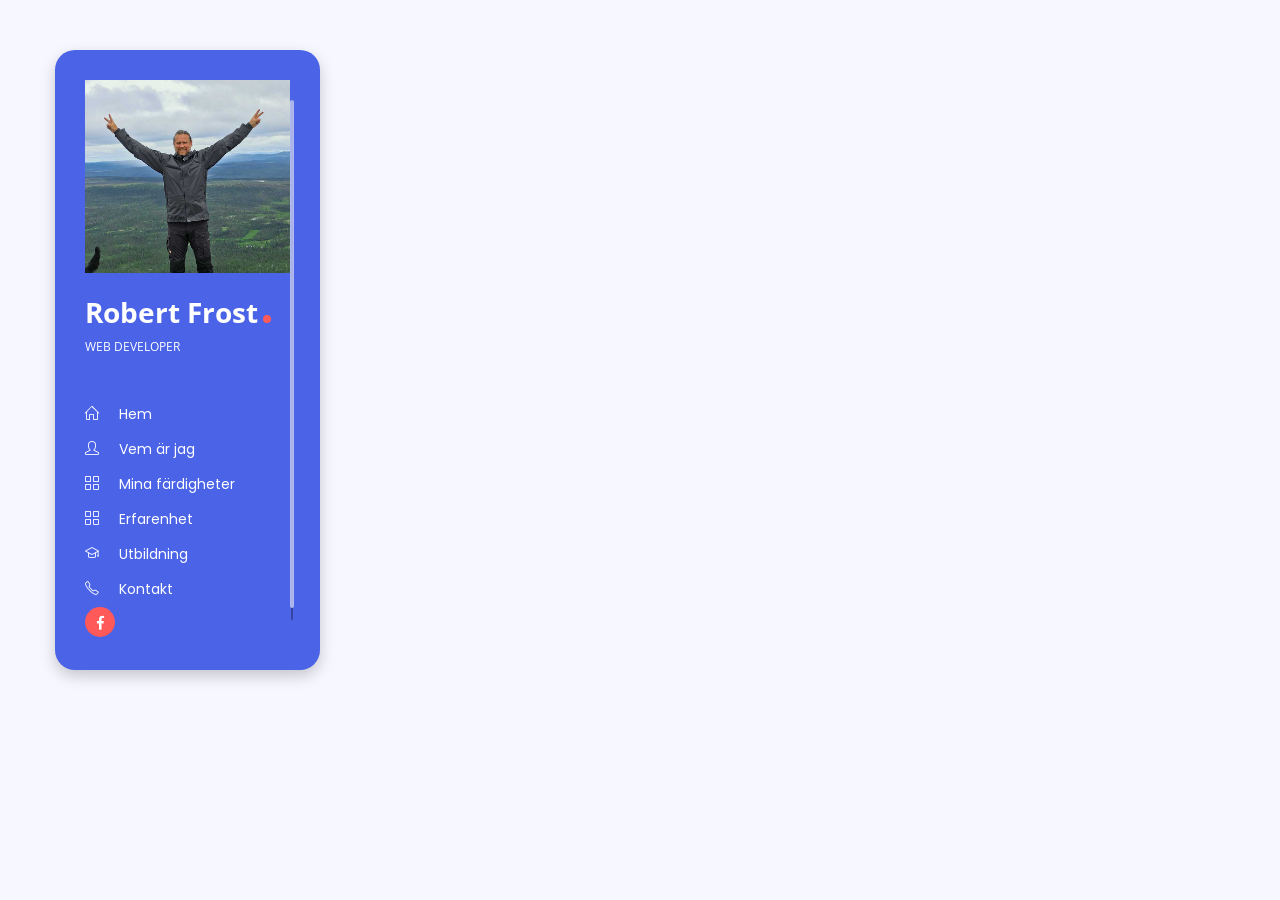
==== commit b19ede80: "Small fix" ====
--- a/work-single.html
+++ b/work-single.html
@@ -66,8 +66,9 @@
 					<li><a href="index.html#home"><i class="icon-home"></i>Hem</a></li>
 					<li><a href="index.html#about"><i class="icon-user"></i>Vem är jag</a></li>
 					<!-- <li><a href="index.html#services"><i class="icon-bulb"></i>Services</a></li> -->
-					<li><a href="index.html#skills"><i class="icon-graduation"></i>Erfarenhet</a></li>
-					<li><a href="index.html#utbildning"><i class="icon-grid"></i>Utbildning</a></li>
+					<li><a href="index.html#skills"><i class="icon-grid"></i>Mina färdigheter</a></li>
+					<li><a href="index.html#erfarenhet"><i class="icon-grid"></i>Erfarenhet</a></li>
+					<li><a href="index.html#utbildning"><i class="icon-graduation"></i>Utbildning</a></li>
 					<!-- <li><a href="index.html#blog"><i class="icon-pencil"></i>Blog</a></li> -->
 					<li><a href="index.html#contact"><i class="icon-phone"></i>Kontakt</a></li>
 				</ul>
